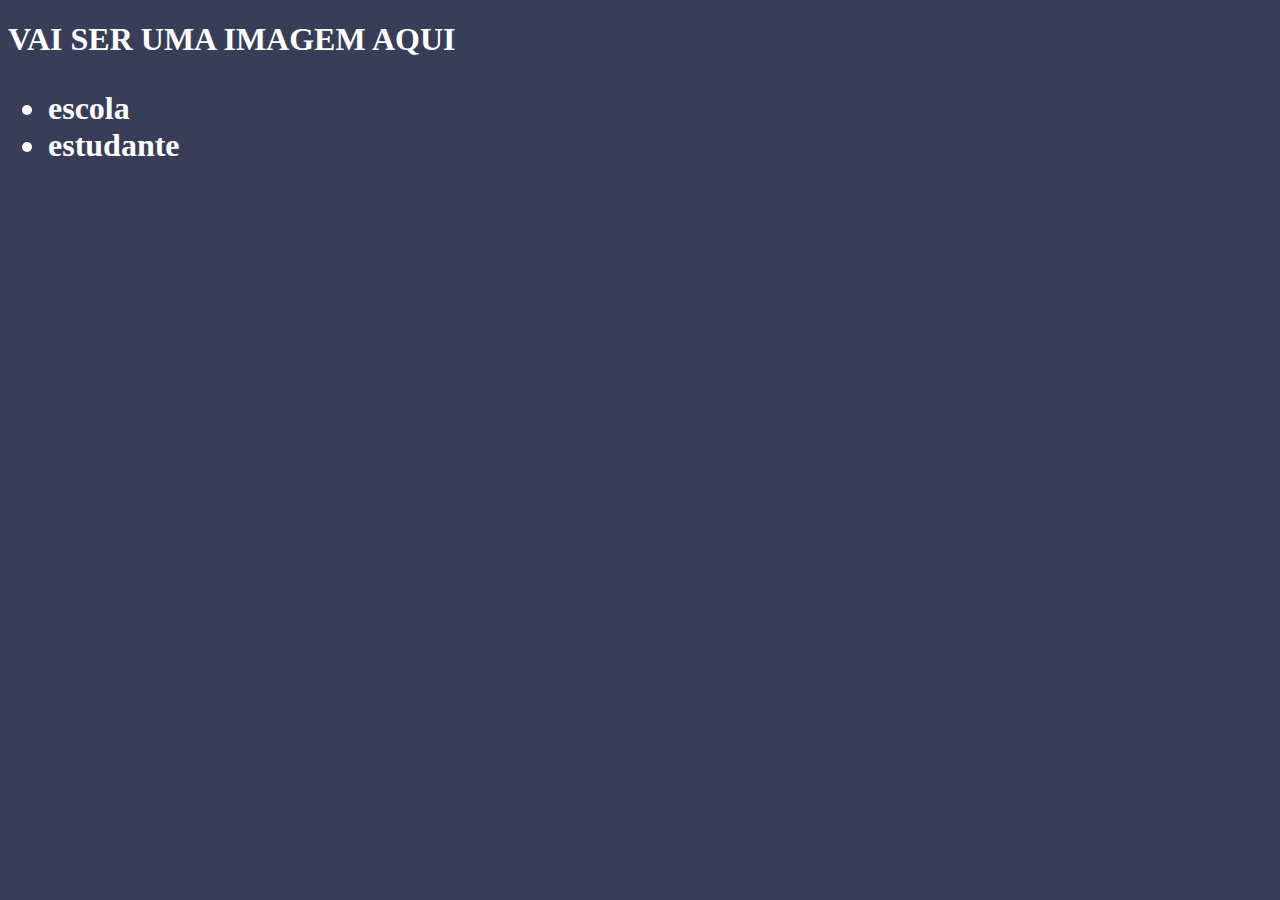
==== Site escola/index.html @ a3786ca0 "Add files via upload" ====
<!DOCTYPE html>
<html lang="en">
<head>
    <link rel="stylesheet" href="style.css">
    <meta charset="UTF-8">
    <meta http-equiv="X-UA-Compatible" content="IE=edge">
    <meta name="viewport" content="width=device-width, initial-scale=1.0">
    <title>Document</title>
</head>
<body>
    <header>
        <h1>VAI SER UMA IMAGEM AQUI
            <ul>
                <li>escola</li>
                <li>estudante</li>


            </ul>
        </header>

        
    
</body>
</html>
---- Site escola/style.css ----
body{
    background-color: #383D58;
    color: white;
    
    
    }
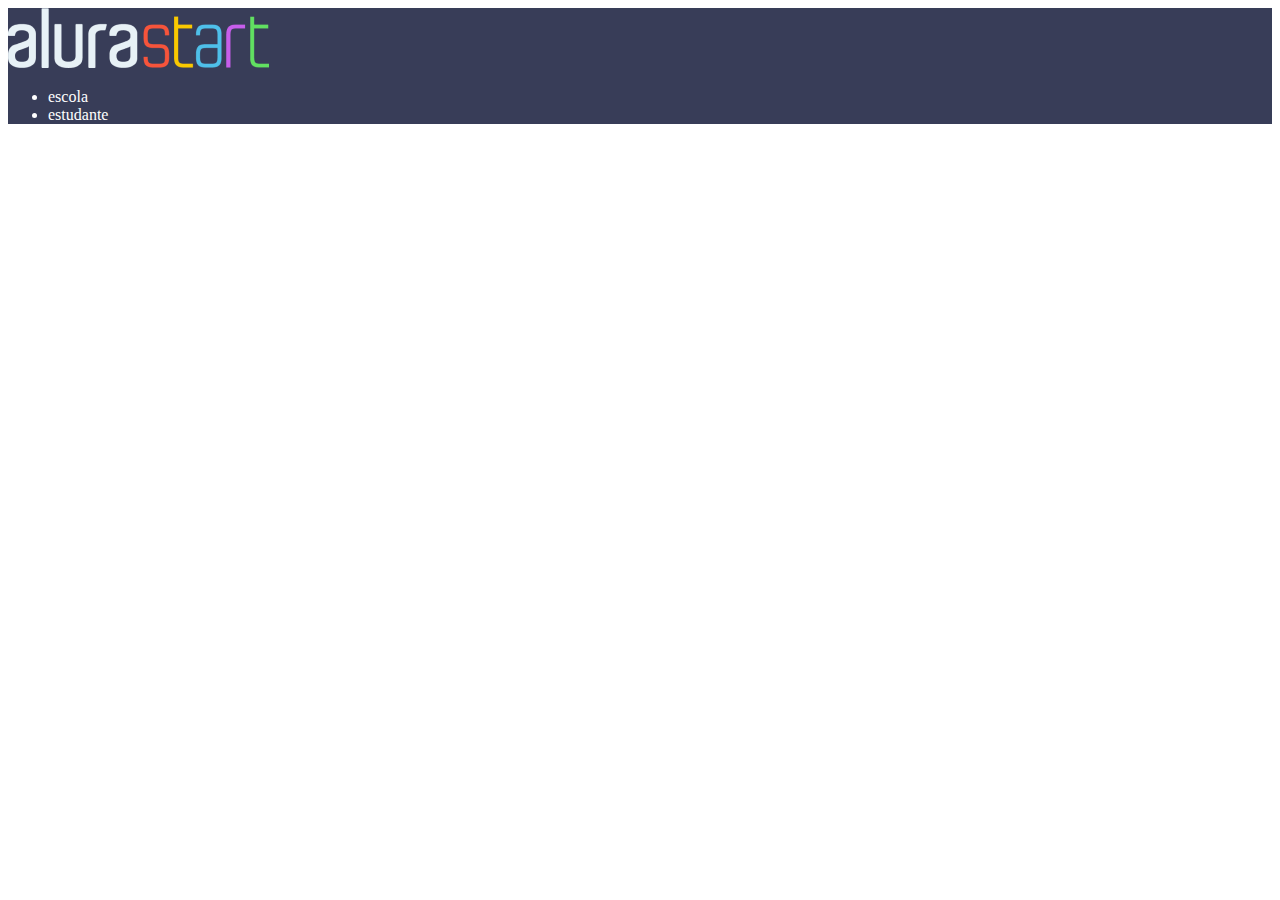
==== commit 0062d54f: "cabeçalho" ====
--- a/Site escola/index.html
+++ b/Site escola/index.html
@@ -9,7 +9,7 @@
 </head>
 <body>
     <header>
-        <h1>VAI SER UMA IMAGEM AQUI
+        <img src="alurastart logo 1.png" alt="">
             <ul>
                 <li>escola</li>
                 <li>estudante</li>
@@ -21,4 +21,4 @@
         
     
 </body>
-</html>
+</html>--- a/Site escola/style.css
+++ b/Site escola/style.css
@@ -1,4 +1,4 @@
-body{
+header{
     background-color: #383D58;
     color: white;
     
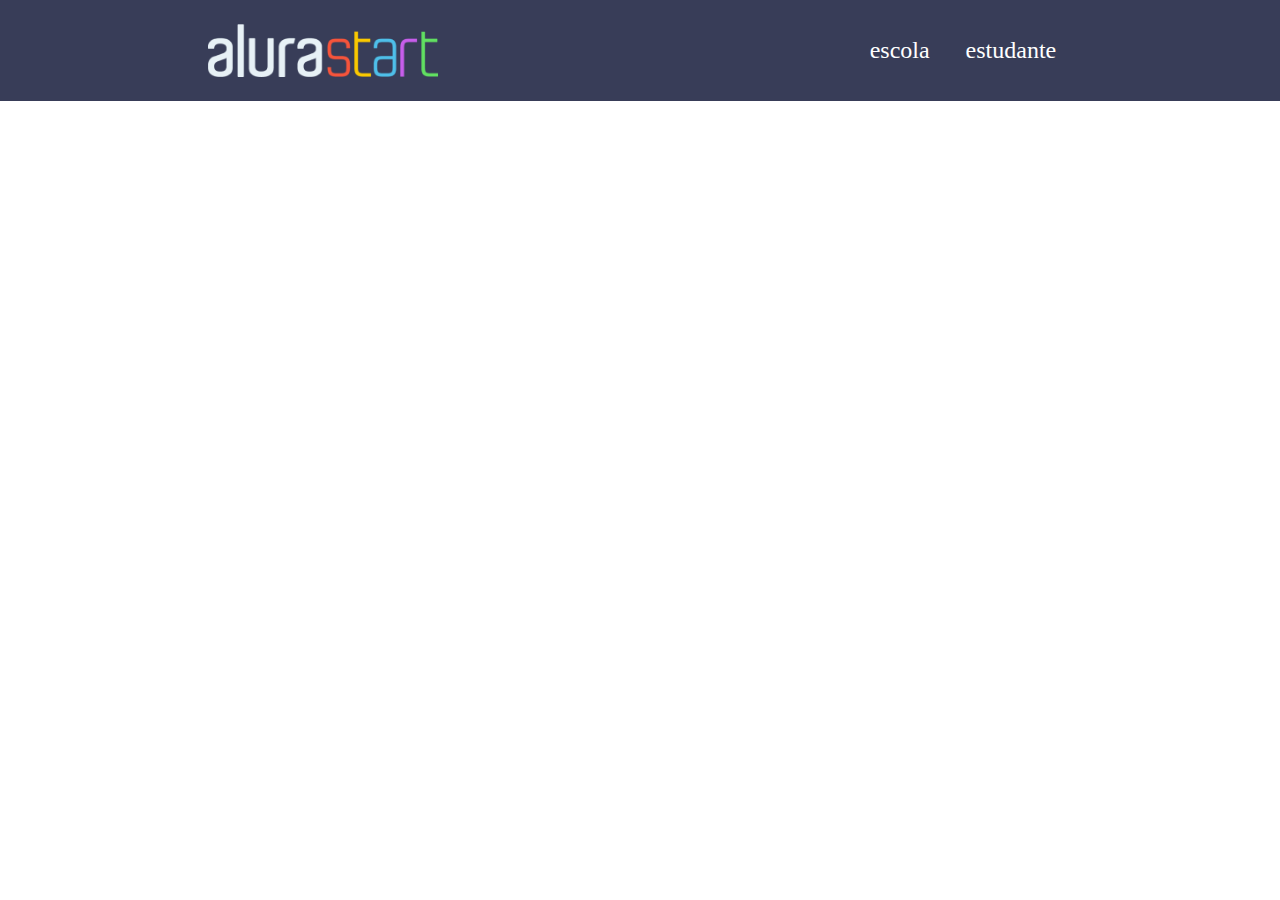
==== commit f3ac4b04: "cabeçalho pronto segunda feira 29/05" ====
--- a/Site escola/index.html
+++ b/Site escola/index.html
@@ -8,11 +8,11 @@
     <title>Document</title>
 </head>
 <body>
-    <header>
-        <img src="alurastart logo 1.png" alt="">
-            <ul>
-                <li>escola</li>
-                <li>estudante</li>
+    <header class="cabeçalho">
+        <img class="cabeçalho-imagem" src="alurastart logo 1.png" alt="">
+            <ul class="cabeçalho-lista">
+                <li class="cabeçalho-lista-item">escola</li>
+                <li class="cabeçalho-lista-item">estudante</li>
 
 
             </ul>
--- a/Site escola/style.css
+++ b/Site escola/style.css
@@ -1,7 +1,26 @@
+*{
+margin: 0;
+padding: 0;
+
+
+}
 header{
     background-color: #383D58;
     color: white;
-    
+    display: flex;
+    justify-content: space-around;
+    align-items: center;
+    padding: 24px 0;
     
     }
-    +
+.cabeçalho-imagem{
+width: 18%;
+
+
+}
+.cabeçalho-lista-item{
+display: inline-block;
+margin: 0 16px;
+font-size: 24px;
+    }
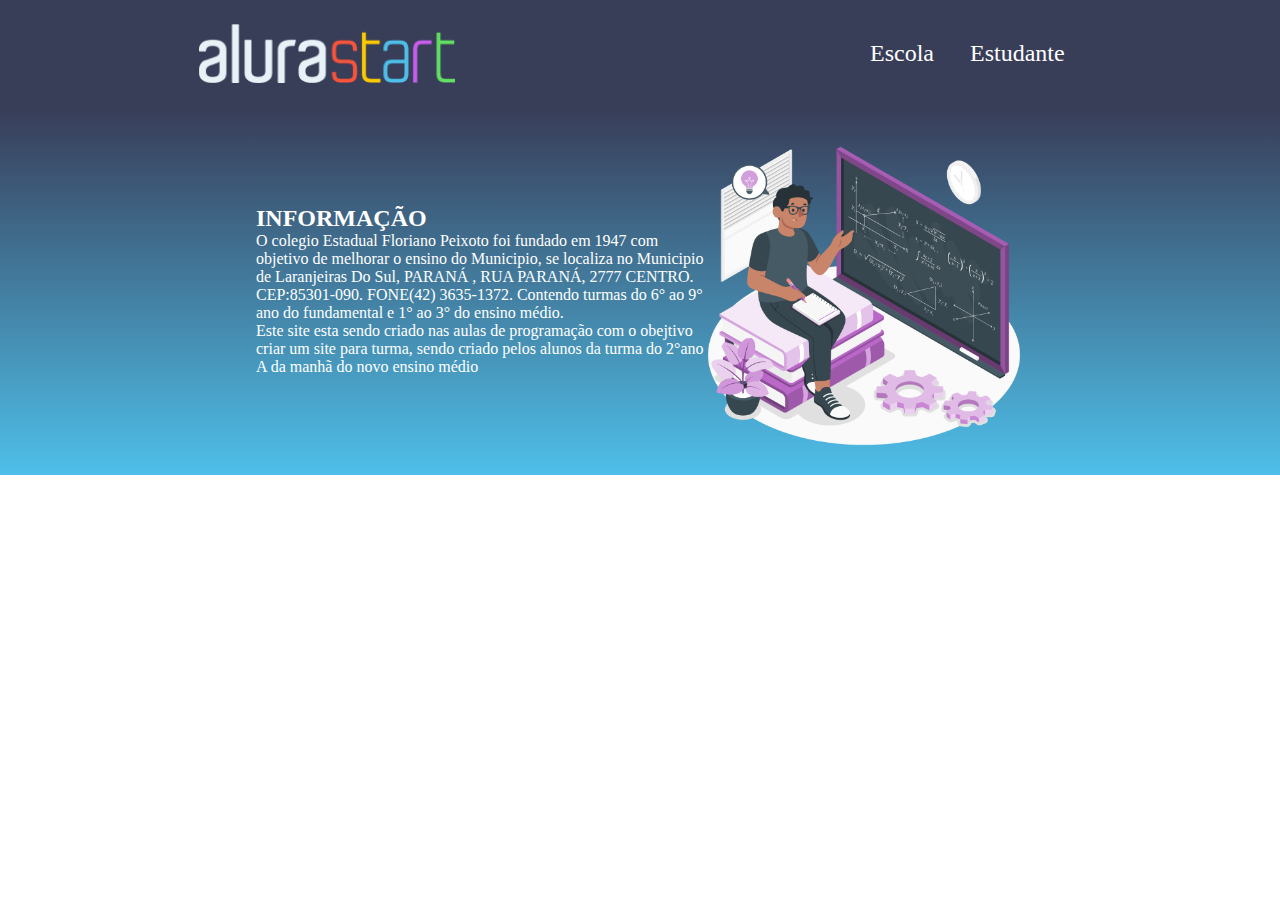
==== commit 17148d37: "Site Escola Cabeçalho pronto." ====
--- a/Site escola/index.html
+++ b/Site escola/index.html
@@ -1,24 +1,30 @@
 <!DOCTYPE html>
 <html lang="en">
 <head>
-    <link rel="stylesheet" href="style.css">
     <meta charset="UTF-8">
     <meta http-equiv="X-UA-Compatible" content="IE=edge">
     <meta name="viewport" content="width=device-width, initial-scale=1.0">
     <title>Document</title>
+<link rel="stylesheet" href="style.css">
 </head>
+
 <body>
-    <header class="cabeçalho">
-        <img class="cabeçalho-imagem" src="alurastart logo 1.png" alt="">
-            <ul class="cabeçalho-lista">
-                <li class="cabeçalho-lista-item">escola</li>
-                <li class="cabeçalho-lista-item">estudante</li>
+    <header class="cabeçalho"> 
+        <img class="cabeçalho-imagem" src="alurastart logo 1.png"  alt="logo do alura start">
+        <ul class="cabeçalho-lista">
+            <li class="cabeçalho-lista-item">Escola</li>
+            <li class="cabeçalho-lista-item">Estudante</li>
+        </ul>
+    </header>
+    <section class="escola">
+        <div class="escola-div-conteudo">
+            <h2 class="escola-titulo">INFORMAÇÃO</h2>
+            <p class="escola-texto-um">  O colegio Estadual Floriano Peixoto foi fundado em 1947 com objetivo de melhorar o ensino do Municipio, se localiza no Municipio de Laranjeiras Do Sul, PARANÁ , RUA PARANÁ, 2777 CENTRO. CEP:85301-090. FONE(42) 3635-1372.  Contendo turmas do 6° ao 9° ano do fundamental e 1° ao 3° do ensino médio. </p>
+            <p class="escola-texto-dois"> Este site esta sendo criado nas aulas de programação com o obejtivo criar um site para turma, sendo criado pelos alunos da turma do 2°ano A da manhã do novo ensino médio</p>
 
+        </div>
+        <img class="escola-imagem" src="Formula-ami.png" alt="professor no quadro">
+    </section>
+</body>
 
-            </ul>
-        </header>
-
-        
-    
-</body>
 </html>--- a/Site escola/style.css
+++ b/Site escola/style.css
@@ -1,26 +1,40 @@
 *{
-margin: 0;
-padding: 0;
+    margin: 0;
+    padding: 0;
+}
 
-
-}
-header{
-    background-color: #383D58;
+.cabeçalho {
+    background-color: #383d58;
     color: white;
     display: flex;
     justify-content: space-around;
     align-items: center;
     padding: 24px 0;
-    
-    }
+}
 
 .cabeçalho-imagem{
-width: 18%;
-
+    width: 20%;
 
 }
 .cabeçalho-lista-item{
-display: inline-block;
-margin: 0 16px;
-font-size: 24px;
-    }
+  display: inline-block;
+  margin: 0 16px;
+  font-size: 24px;
+}
+
+.escola-imagem{
+    width: 25%;
+}
+
+.escola{
+    background-image: linear-gradient(#383d58,#4ebfe9);
+    color: white;
+    display: flex;
+    justify-content: center;
+    align-items: center;
+    padding:24px 0 ;
+}
+
+.escola-div-conteudo{
+    width: 35%;
+}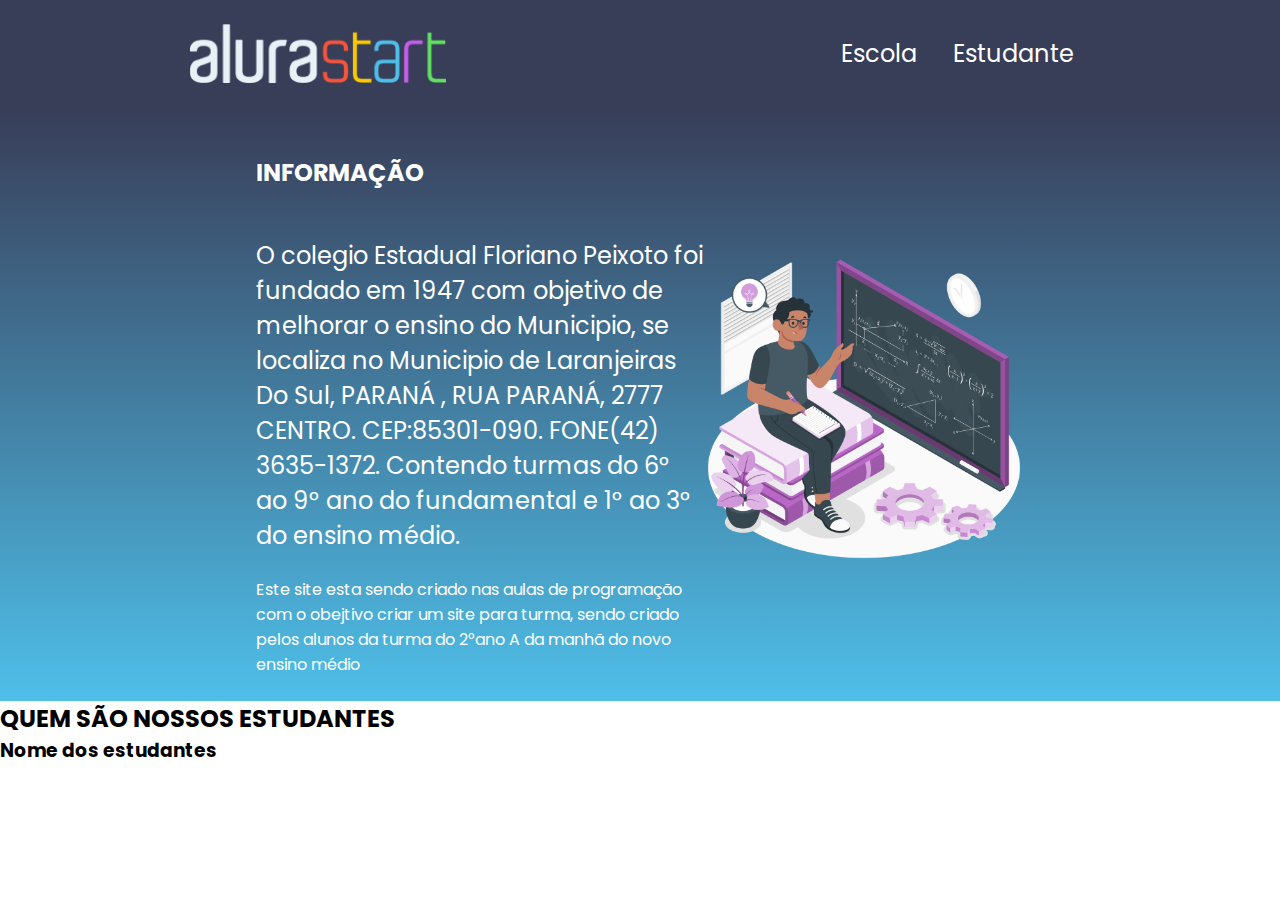
==== commit 933fba0b: "atualizado" ====
--- a/Site escola/index.html
+++ b/Site escola/index.html
@@ -6,6 +6,9 @@
     <meta name="viewport" content="width=device-width, initial-scale=1.0">
     <title>Document</title>
 <link rel="stylesheet" href="style.css">
+<link rel="preconnect" href="https://fonts.googleapis.com">
+<link rel="preconnect" href="https://fonts.gstatic.com" crossorigin>
+<link href="https://fonts.googleapis.com/css2?family=Poppins:wght@400;700&display=swap" rel="stylesheet">
 </head>
 
 <body>
@@ -25,6 +28,17 @@
         </div>
         <img class="escola-imagem" src="Formula-ami.png" alt="professor no quadro">
     </section>
+    <section class="Estudante">
+<div class="Estudante-div-conteudo">
+<h2 class="Estudante-titulo">QUEM SÃO NOSSOS ESTUDANTES</h2>
+<h3 class="Estudante-nome">Nome dos estudantes</h3>
+
+
+</div>
+
+    </section>
+
+    
 </body>
 
 </html>--- a/Site escola/style.css
+++ b/Site escola/style.css
@@ -1,6 +1,11 @@
 *{
     margin: 0;
     padding: 0;
+}
+
+body{
+    font-family: 'Poppins', sans-serif;
+
 }
 
 .cabeçalho {
@@ -37,4 +42,12 @@
 
 .escola-div-conteudo{
     width: 35%;
+}
+.escola-titulo{
+    padding: 24px 0;
+}
+.escola-texto-um{
+    padding: 24px 0;
+    color: white;
+    font-size: 24px;
 }